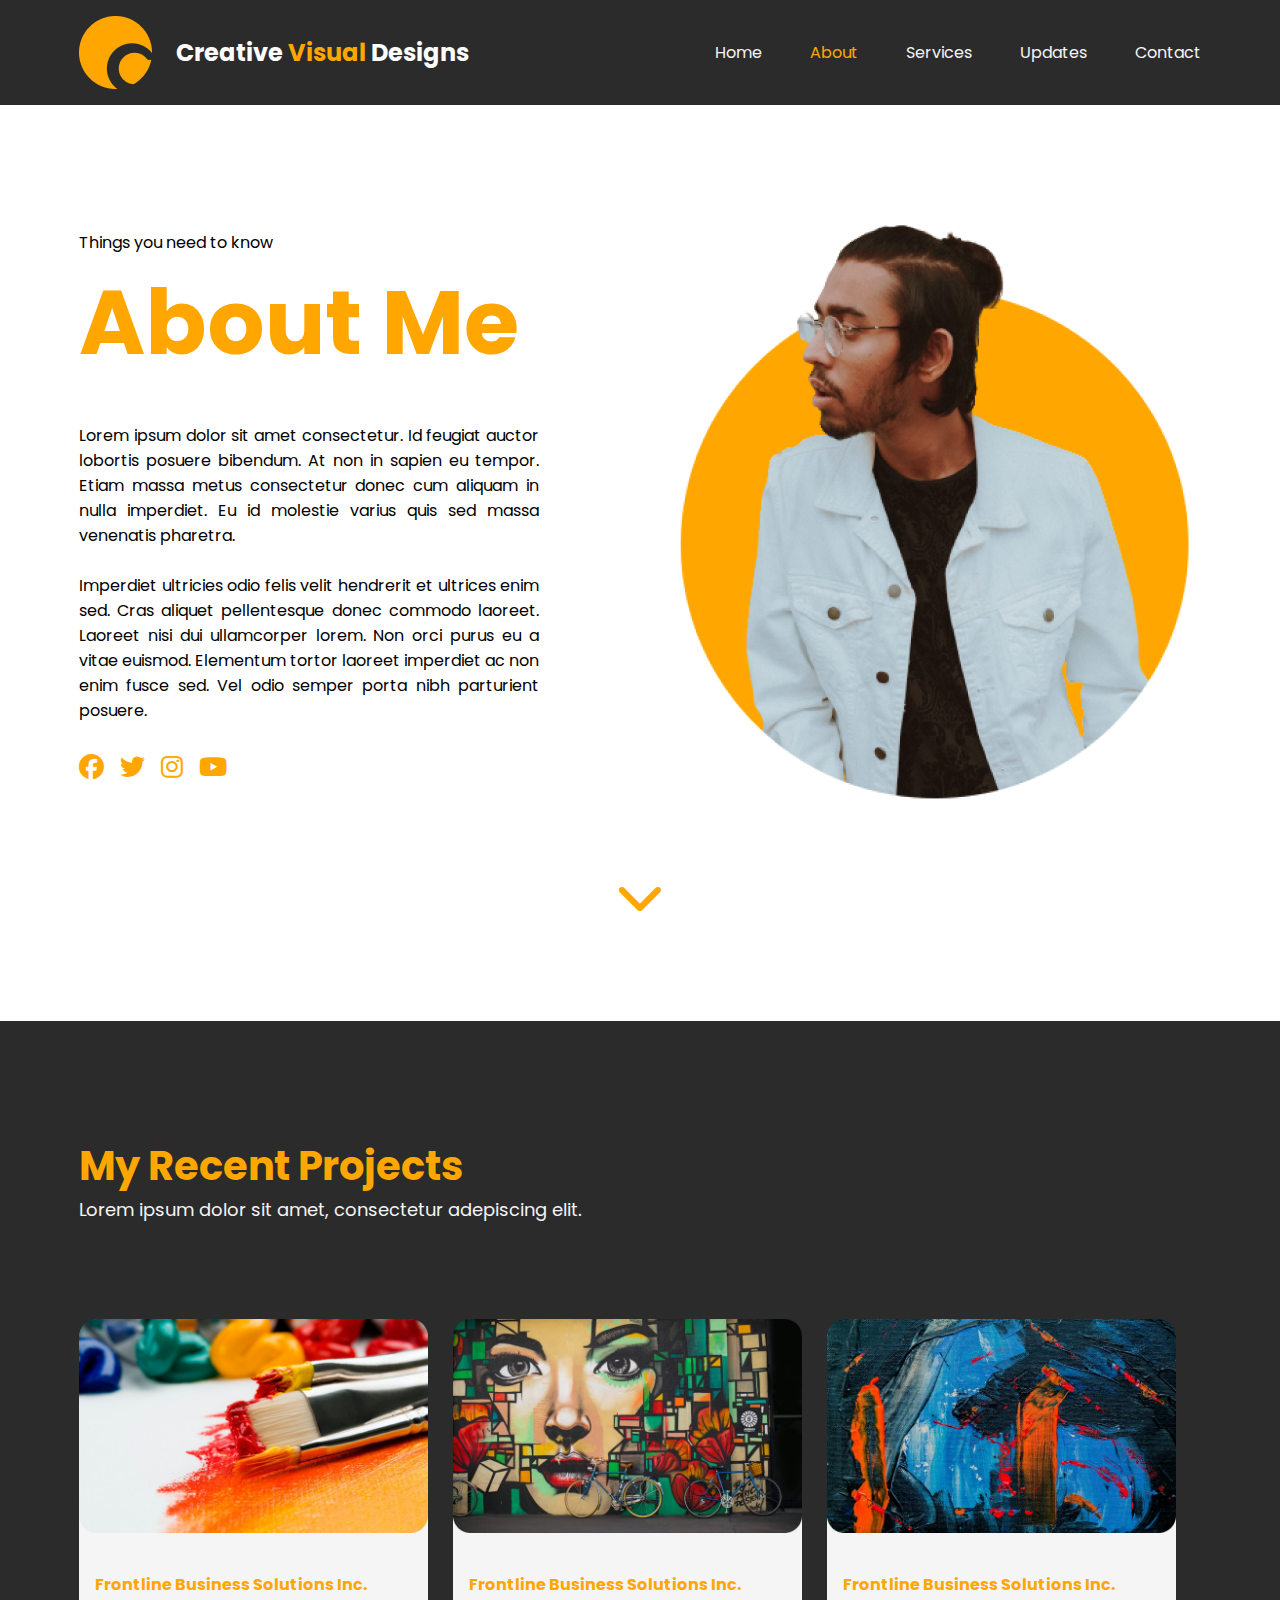
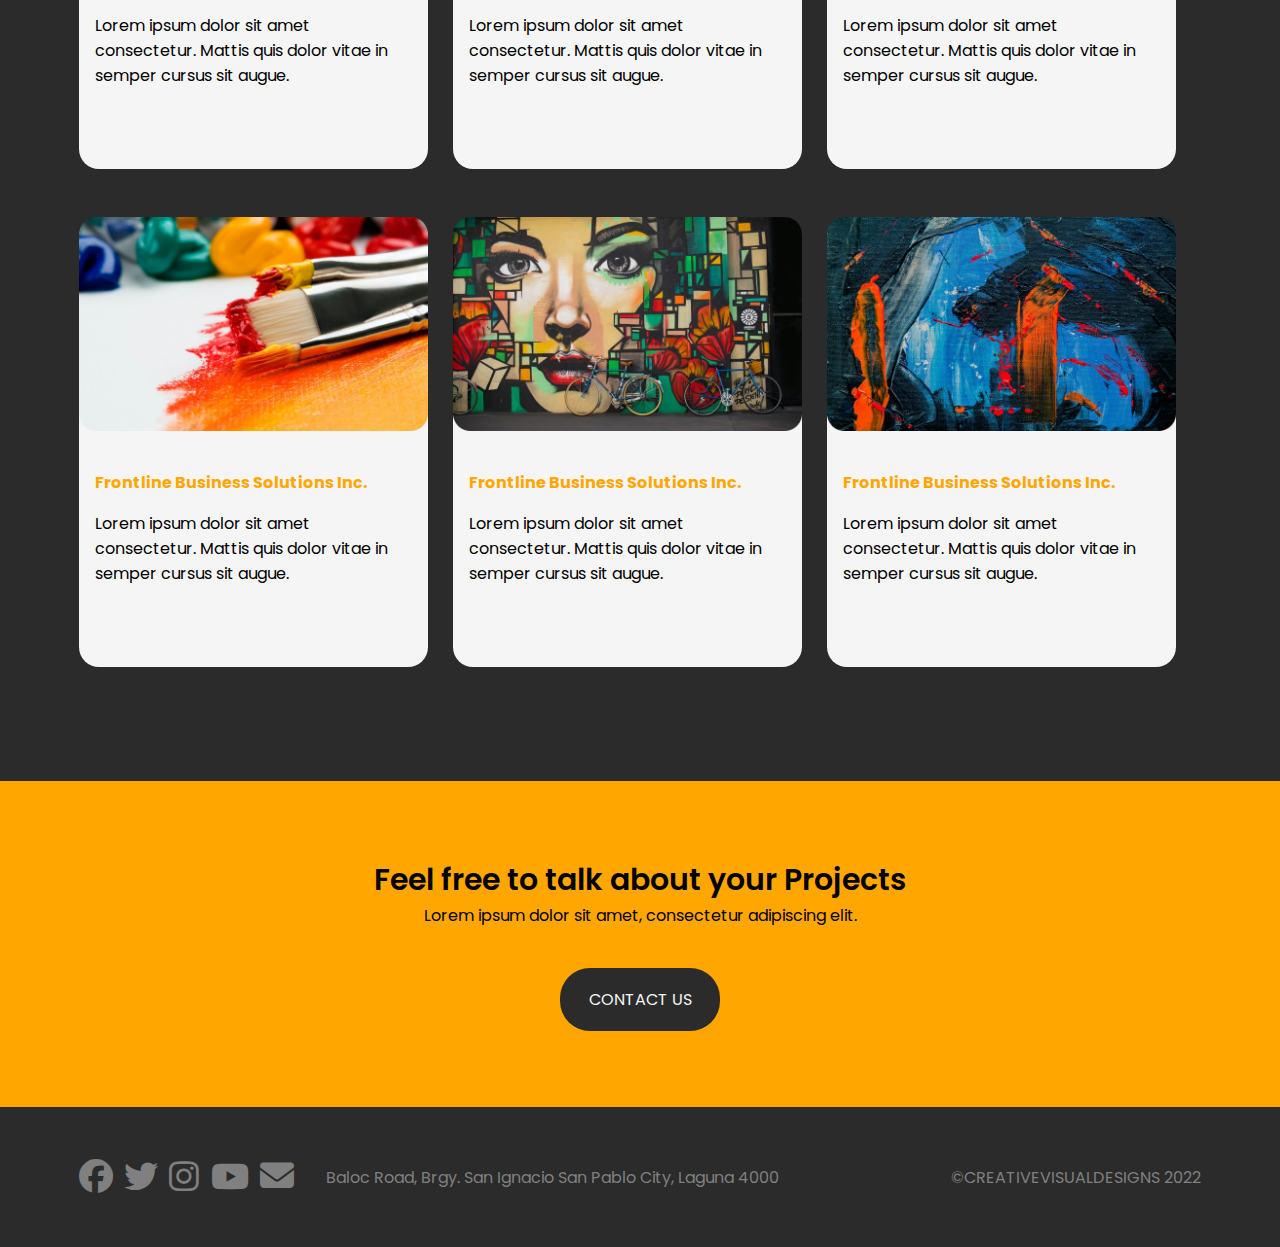
==== about.html @ cdef2e4a "added files" ====
<!DOCTYPE html>
<html lang="en">
<head>
    <meta charset="UTF-8">
    <meta http-equiv="X-UA-Compatible" content="IE=edge">
    <meta name="viewport" content="width=device-width, initial-scale=1.0">
    <link rel="stylesheet" href="/css/style.css">
    <link rel="stylesheet" href="https://cdnjs.cloudflare.com/ajax/libs/font-awesome/6.3.0/css/all.min.css">
    <title>About</title>
</head>
<body>
    <header class="header">
        <div class="container">
            <div class="header__wrapper">

                <div class="header__logo">
                    <img src="/img/logo.png" alt="">
                    <h2>Creative <Span>Visual</Span> Designs</h2>
                </div>
    
                <nav>
                    <ul>
                        <li><a class=" " href="/index.html">Home</a></li>
                        <li><a class="active" href="/about.html">About</a></li>
                        <li><a class=" " href="/services.html">Services</a></li>
                        <li><a class=" "href="">Updates</a></li>
                        <li><a class=" "href="">Contact</a></li>
                    </ul>
                </nav>

            </div>
        </div>
    </header>

    <section class="about-section">
        <div class="container">
            <div class="tyntk__wrapper">
                <div class="tyntk__content">
                    <h6>Things you need to know</h6>
                    <h1>About Me</h1>
                    <p>Lorem ipsum dolor sit amet consectetur. Id feugiat auctor lobortis posuere bibendum. At non in sapien eu tempor. Etiam massa metus consectetur donec cum aliquam in nulla imperdiet. Eu id molestie varius quis sed massa venenatis pharetra.
                    <br><br>
                    Imperdiet ultricies odio felis velit hendrerit et ultrices enim sed. Cras aliquet pellentesque donec commodo laoreet. Laoreet nisi dui ullamcorper lorem. Non orci purus eu a vitae euismod. Elementum tortor laoreet imperdiet ac non enim fusce sed. Vel odio semper porta nibh parturient posuere.
                    </p>

                    <div class="tyntk-soc-media">
                        <a href=""><i class="fa-brands fa-facebook"></i></a>
                            <a href=""><i class="fa-brands fa-twitter"></i></a>
                            <a href=""><i class="fa-brands fa-instagram"></i></a>
                            <a href=""><i class="fa-brands fa-youtube"></i></a>
                    </div>
                </div>

                <img src="/img/aboutme.png" alt="">
            </div>

            <div class="scrldwn">
                <i class="fa-solid fa-chevron-down"></i>
            </div>
        </div>
    </section>

    <section class="recent-projects">
        <div class="container">
            <div class="recent-projects__wrapper">
                <div class="recent-project-title">
                    <h2>My Recent Projects</h2>
                    <p>Lorem ipsum dolor sit amet, consectetur adepiscing elit.</p>
                </div>

                <div class="recent-project__content">
                    <div class="rp-card">
                        <img src="/img/latest3.png" alt="">
                        <div class="rp-desc__content">
                            <h4>Frontline Business Solutions Inc.</h4>
                            <p>Lorem ipsum dolor sit amet consectetur. Mattis quis dolor vitae in semper cursus sit augue.</p>
                        </div>
                    </div>

                    <div class="rp-card">
                        <img src="/img/latest1.png" alt="">
                        <div class="rp-desc__content">
                            <h4>Frontline Business Solutions Inc.</h4>
                            <p>Lorem ipsum dolor sit amet consectetur. Mattis quis dolor vitae in semper cursus sit augue.</p>                           
                        </div>
                    </div>

                    <div class="rp-card">
                        <img src="/img/latest2.png" alt="">
                        <div class="rp-desc__content">
                            <h4>Frontline Business Solutions Inc.</h4>
                            <p>Lorem ipsum dolor sit amet consectetur. Mattis quis dolor vitae in semper cursus sit augue.</p>                           
                        </div>
                    </div>

                    <div class="rp-card">
                        <img src="/img/latest3.png" alt="">
                        <div class="rp-desc__content">
                            <h4>Frontline Business Solutions Inc.</h4>
                            <p>Lorem ipsum dolor sit amet consectetur. Mattis quis dolor vitae in semper cursus sit augue.</p>
                        </div>
                    </div>

                    <div class="rp-card">
                        <img src="/img/latest1.png" alt="">
                        <div class="rp-desc__content">
                            <h4>Frontline Business Solutions Inc.</h4>
                            <p>Lorem ipsum dolor sit amet consectetur. Mattis quis dolor vitae in semper cursus sit augue.</p>                           
                        </div>
                    </div>

                    <div class="rp-card">
                        <img src="/img/latest2.png" alt="">
                        <div class="rp-desc__content">
                            <h4>Frontline Business Solutions Inc.</h4>
                            <p>Lorem ipsum dolor sit amet consectetur. Mattis quis dolor vitae in semper cursus sit augue.</p>                           
                        </div>
                    </div>
                </div>
            </div>
        </div>
    </section>

    <section class="feel-free">
        <div class="container">
            <div class="feel-free__wrapper">
                <div class="feel-free__content">
                    <h1>Feel free to talk about your Projects</h1>
                    <p>Lorem ipsum dolor sit amet, consectetur adipiscing elit.</p>
                    <a href="">CONTACT US</a>
                </div>
            </div>
        </div>
    </section>

    <footer class="footer">
        <div class="container">
            <div class="footer__wrapper">
                <div class="soc-media-address__content">
                    <div class="soc-media">
                        <a href=""><i class="fa-brands fa-facebook"></i></a>
                        <a href=""><i class="fa-brands fa-twitter"></i></a>
                        <a href=""><i class="fa-brands fa-instagram"></i></a>
                        <a href=""><i class="fa-brands fa-youtube"></i></a>
                        <a href=""><i class="fa-solid fa-envelope"></i></a>
                    </div>
                    <div class="address">
                        <p>Baloc Road, Brgy. San Ignacio San Pablo City, Laguna 4000</p>
                    </div>
                </div>

                <div class="copyright">
                    <p>©CREATIVEVISUALDESIGNS 2022</p>
                </div>
            </div>
        </div>
    </footer>
</body>
</html>
---- css/style.css ----
@import url('https://fonts.googleapis.com/css2?family=Poppins:ital,wght@0,400;0,500;0,600;0,700;0,800;0,900;1,400&display=swap');
*{
    padding: 0;
    margin: 0;
    box-sizing: border-box;
}

body{
    font-family: 'Poppins', sans-serif;
}

:root{
    --primary:#FFA700;
    --black: #2B2B2B;
    --gray: #808080;
    --white: #FFFFFF;
    --dirty_white: #F5F5F5;
    --h1: 90px;
}

/*------------Header Style starts here----*/

.header{
    background-color: var(--black);
    padding: 1rem 0;
}

.container{
    max-width: 114rem;
    margin: 0 auto;
    padding: 0 1.5rem;
}

.header__wrapper{
    display: flex;
    justify-content: space-between;
    align-items: center;
}

.header__logo{
    display: flex;
    align-items: center;
    gap: 1.5rem;
    color: var(--white);
}

.header__logo span{
    color: var(--primary);
}

nav ul{
    list-style: none;
    display: flex;
    gap: 3rem;
}

nav ul li a{
    color: var(--dirty_white);
    text-decoration: none;
    transition: .3s ease;
}

nav ul li a:hover{
    color: var(--primary);
    
}

.active{
    color: var(--primary);
}

/*------------Header Style ends here----*/

.banner{
    padding: 6rem 0;
}

.banner__wrapper{
    display: flex;
    align-items: center;
    gap: 4rem;
}

.banner img{
    width: 40rem;
}

.banner__content{
    flex-direction: column;
}

.banner__content h1{
    color: var(--primary);
    font-size: 90px;
    line-height: 1;
}

.banner__content a{
    display: inline-block;
    text-decoration: none;
    background-color: var(--primary);
    color: white;
    padding: 1rem 1.5rem;
    border-radius: 30px;
    text-transform: uppercase;
    transition: 0.3s ease;
}

.banner__content a:hover{
    background-color: var(--black);
}

.banner__content p{
    margin: 2rem 0;
    text-align: justify;
}

/*------ SERVICES QUOTES STARTS HERE------*/

.get_a_quote{
    background-color: var(--black);
    height: 720px;
    display: flex;
    align-items: center;
}

.quote__wrapper{
    display: grid;
    grid-template-columns: 1fr 1fr 1fr;
}

.quote{
    text-align: center;
    width: 335px;
    justify-content: center;
}

.quote a{
    display: inline-block;
    text-decoration: none;
    color: white;
    background-color: var(--primary);
    border: 2px solid var(--primary);
    padding: 1rem 1.5rem;
    border-radius: 30px;
    text-transform: uppercase;
    transition: 0.3s ease;
}

.quote a:hover{
    background-color: var(--black);
    border: 2px solid var(--primary);
}

.quote img{
    margin-bottom: 1rem;
}

.quote h3{
    color: var(--primary);
    margin-bottom: 2rem;
}

.quote p{
    text-align: justify;
    color: var(--white);
    margin-bottom: 3rem;
}


/*------ ABOUT SECTION STARTS HERE------*/

.about-me{
    height: 768px;
    display: flex;
    align-items: center;
}

.about__wrapper{
    display: flex;
    align-items: center;
    gap: 6rem;
}

.aboutme__content h2{
    margin-bottom: 2rem;
    color: var(--primary);
}

.aboutme__content p{
    text-align: justify;
}

/*------ LATEST TRENDS SECTION STARTS HERE------*/

.latest-trends{
    height: 775px;
    background-color: var(--black);
    display: flex;
    align-items: center;
}

.latest-trends-text{
    margin-bottom: 4rem;
}

.latest-trends-text h1{
    color: var(--primary);
    font-size: 35px;
}

.latest-trends-text p{
    color: var(--dirty_white);
    
}

.latest-trends__content{
    display: grid;
    grid-template-columns: 1fr 1fr 1fr;
    gap: 2.5rem;
}

.lt-card{
    width: 349px;
    background-color: var(--dirty_white);
    border-radius: 20px;
    transition: 300ms ease;
    
}

.lt-card:hover{
    transform: scale(1.05);
}

.lt-card h4{
    color: var(--primary);
    margin-bottom: 1rem;
}

.lt-card p{
    font-size: 14px;
    margin-bottom: 2rem;
}

.lt-card a{
    text-decoration: none;
    color: var(--primary);
    transition: 0.3s ease;
}

.lt-card a:hover{
    color: var(--black);
}

.lt-card img{
    width: 100%;
}

.desc__content{
    margin: 2rem 1rem;
}

/*------ FEEL FREE SECTION STARTS HERE------*/

.feel-free{
    background-color: var(--primary);
    height: 326px;
    display: flex;
    align-items: center;
}

.feel-free__content{
    text-align: center;
}

.feel-free__content h1{
    font-weight: 600;
    font-size: 30px;
}

.feel-free__content a{
    display: inline-block;
    text-decoration: none;
    color: var(--dirty_white);
    background-color: var(--black);
    border-radius: 30px;
    padding: 1.2rem 1.8rem;
    margin-top: 2.5rem;
    transition: 0.3s ease;
}

.feel-free__content a:hover{
    background-color: var(--dirty_white);
    color: var(--black);
}

/*------ FOOTER SECTION STARTS HERE------*/

.footer{
    display: flex;
    align-items: center;
    background-color: var(--black);
    height: 140px;
}

.footer__wrapper{
    display: flex;
    justify-content: space-between;
}

.soc-media-address__content{
    display: flex;
    align-items: center;
    gap: 2rem;
    justify-content: space-between;
}

.soc-media{
    display: flex;
    gap: 0.7rem;
}

.soc-media i{
    color: var(--gray);
    font-size: 34px;
    transition: 0.3s ease;
}

.soc-media i:hover{
    color: var(--primary);
}

.address p{
    color: var(--gray);
}

.copyright{
    display: flex;
    align-items: center;
}

.copyright p{
    color: var(--gray);
}


/*------ ABOUT ME SECTION STARTS HERE------*/

.about-section{
    height: 916px;
    display: flex;
    align-items: center;
}

.tyntk__wrapper{
    display: flex;
    align-items: center;
    justify-content: space-between;
}

.tyntk__content h6{
    font-size: 16px;
    font-weight: 400;
}

.tyntk__content h1{
    font-size: 90px;
    color: var(--primary);
}

.tyntk__content p{
    text-align: justify;
    margin: 2rem 0;
}

.tyntk__content{
    width: 460px;
}

.tyntk__content a {
    text-decoration: none;
}

.tyntk__content a i {
    font-size: 25px;
    color: var(--primary);
}

.tyntk-soc-media {
    display: flex;
    gap: 1rem;
}

.scrldwn{
    text-align: center;
    margin-top: 4rem;
}

.scrldwn i{
    font-size: 48px;
    color: var(--primary);
}

/*------ RECENT PROJECT SECTION STARTS HERE------*/

.recent-projects{
    background-color: var(--black);
    height: 1360px;
    display: flex;
    align-items: center;
}

.recent-project-title{
    margin-bottom: 6rem;
}

.recent-project-title h2 {
    font-size: 40px;
    color: var(--primary);
}

.recent-project-title p {
    color: var(--dirty_white);
    font-size: 18px;
}

.recent-project__content{
    display: grid;
    grid-template-columns: 1fr 1fr 1fr;
    row-gap: 3rem;
}

.rp-card{
    width: 349px;
    height: 450px;
    background-color: var(--dirty_white);
    border-radius: 20px;
    transition: 300ms ease;
}

.rp-card img{
    width: 100%;
}

.rp-desc__content{
    margin: 2rem 1rem;
}

.rp-desc__content h4{
    color: var(--primary);
    margin-bottom: 1rem;
}


/* SERVICES STARTS HERE */

.web-design{
    display: flex;
    align-items: center;
    height: 916px;
}

.web-design__wrapper{
    display: flex;
    align-items: center;
    justify-content: space-between;
}

.web-design__content{
    width: 521px;
}

.web-design__content h1{
    font-size: 50px;
    line-height: 1;
    color: var(--primary);
    margin-bottom: 3rem;
}

.web-design__content p{
    text-align: justify;
    margin-bottom: 3rem;
}

.price h5,h6{
    font-size: 14px;
    font-weight: 400;
}

.price h3{
    font-size: 33px;
    color: var(--primary);
}

.price h6{
    font-style: italic;
}

/* GRAPHICS AND VECTOR SECTION STARTS HERE */

.graphics-vector{
    background-color: var(--black);
    height: 790px;
    display: flex;
    align-items: center;
}

.graphics-vector__content{
    display: flex;
    align-items: center;
    justify-content: space-between;
}

.web-design__content .white-text{
    color: var(--dirty_white);
}

/* SOCIAL MEDIA SPECIALIST STARTS HERE */

.soc-med-specialist{
    display: flex;
    align-items: center;
    height: 830px;
}

.soc-med-specialist__wrapper{
    display: flex;
    align-items: center;
    justify-content: space-between;
}












@media(min-width: 768px){
    .container{
        width: 100%;
    }
}

@media(min-width: 992px){
    .container{
        width: 970px;
    }
}

@media(min-width: 1200px){
    .container{
        width: 1170px;
    }
}
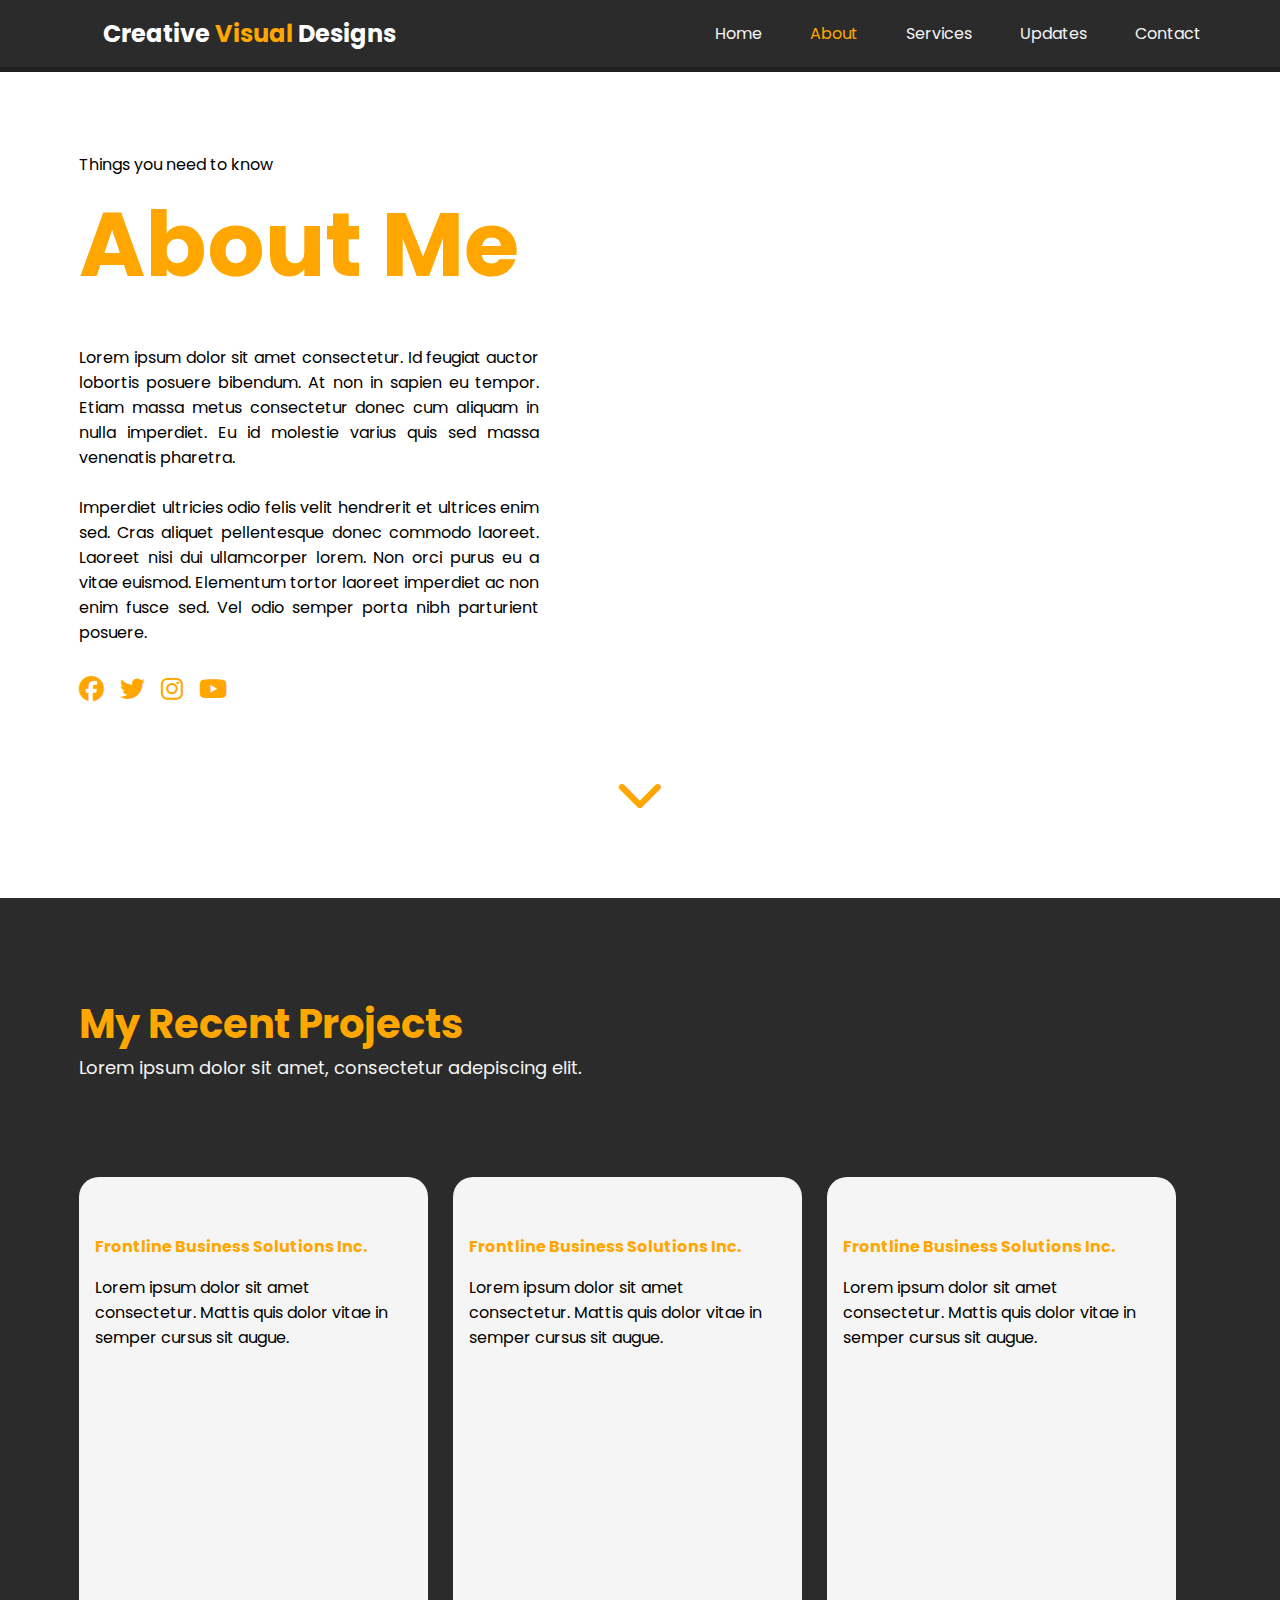
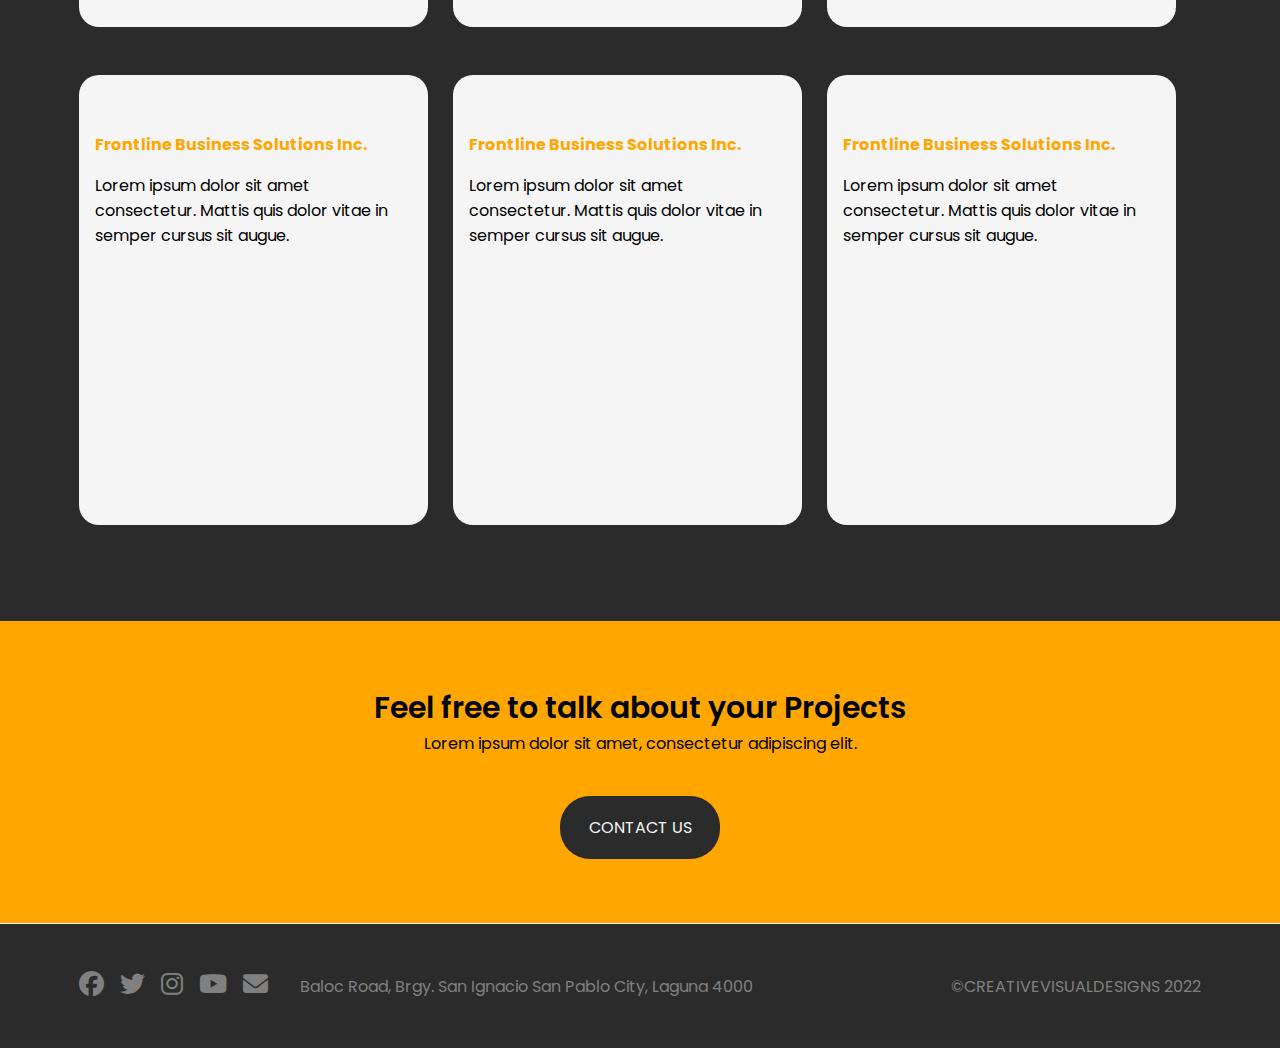
==== commit c1900b28: "updated files" ====
--- a/about.html
+++ b/about.html
@@ -18,15 +18,22 @@
                     <h2>Creative <Span>Visual</Span> Designs</h2>
                 </div>
     
-                <nav>
+                <nav class="nav">
                     <ul>
                         <li><a class=" " href="/index.html">Home</a></li>
                         <li><a class="active" href="/about.html">About</a></li>
                         <li><a class=" " href="/services.html">Services</a></li>
-                        <li><a class=" "href="">Updates</a></li>
-                        <li><a class=" "href="">Contact</a></li>
+                        <li><a class=" "href="/updates.html">Updates</a></li>
+                        <li><a class=" "href="/contacts.html">Contact</a></li>
                     </ul>
                 </nav>
+
+                <div class="toggle__menu">
+                    <!-- <i class="fa-solid fa-bars"></i> -->
+                    <span></span>
+                    <span></span>
+                    <span></span>
+                </div>
 
             </div>
         </div>
@@ -155,5 +162,7 @@
             </div>
         </div>
     </footer>
+
+    <script src="/script.js"></script>
 </body>
 </html>--- a/css/style.css
+++ b/css/style.css
@@ -3,10 +3,12 @@
     padding: 0;
     margin: 0;
     box-sizing: border-box;
+    font-family: 'Poppins', sans-serif;
 }
 
 body{
-    font-family: 'Poppins', sans-serif;
+
+    overflow-x: hidden;
 }
 
 :root{
@@ -23,6 +25,14 @@
 .header{
     background-color: var(--black);
     padding: 1rem 0;
+    position: sticky;
+    top: 0;
+    width: 100%;
+}
+
+.header, .border1{
+    border-bottom: 5px solid #212121;
+   
 }
 
 .container{
@@ -35,6 +45,7 @@
     display: flex;
     justify-content: space-between;
     align-items: center;
+
 }
 
 .header__logo{
@@ -69,16 +80,29 @@
     color: var(--primary);
 }
 
+.toggle__menu{
+    display: none;
+}
+
 /*------------Header Style ends here----*/
 
 .banner{
     padding: 6rem 0;
+
 }
 
 .banner__wrapper{
     display: flex;
     align-items: center;
     gap: 4rem;
+}
+
+@media (max-width: 768px){
+    .banner__wrapper{
+        display: flex;
+        flex-direction: column;
+        gap: 4rem;
+    }
 }
 
 .banner img{
@@ -91,7 +115,7 @@
 
 .banner__content h1{
     color: var(--primary);
-    font-size: 90px;
+    font-size: clamp(3rem, 5vw, 5rem);
     line-height: 1;
 }
 
@@ -115,11 +139,14 @@
     text-align: justify;
 }
 
+
+
 /*------ SERVICES QUOTES STARTS HERE------*/
 
 .get_a_quote{
     background-color: var(--black);
-    height: 720px;
+    /* height: 720px; */
+    padding: 8rem 0;
     display: flex;
     align-items: center;
 }
@@ -171,9 +198,9 @@
 /*------ ABOUT SECTION STARTS HERE------*/
 
 .about-me{
-    height: 768px;
-    display: flex;
-    align-items: center;
+    display: flex;
+    align-items: center;
+    padding: 8rem 0;
 }
 
 .about__wrapper{
@@ -194,10 +221,10 @@
 /*------ LATEST TRENDS SECTION STARTS HERE------*/
 
 .latest-trends{
-    height: 775px;
-    background-color: var(--black);
-    display: flex;
-    align-items: center;
+    background-color: var(--black);
+    display: flex;
+    align-items: center;
+    padding: 8rem 0;
 }
 
 .latest-trends-text{
@@ -264,9 +291,9 @@
 
 .feel-free{
     background-color: var(--primary);
-    height: 326px;
-    display: flex;
-    align-items: center;
+    display: flex;
+    align-items: center;
+    padding: 4rem;
 }
 
 .feel-free__content{
@@ -300,7 +327,11 @@
     display: flex;
     align-items: center;
     background-color: var(--black);
-    height: 140px;
+    padding: 3rem 0;
+}
+
+.footer, .border{
+    border-top: 1.2px solid var(--dirty_white);
 }
 
 .footer__wrapper{
@@ -317,12 +348,12 @@
 
 .soc-media{
     display: flex;
-    gap: 0.7rem;
+    gap: 1rem;
 }
 
 .soc-media i{
     color: var(--gray);
-    font-size: 34px;
+    font-size: 25px;
     transition: 0.3s ease;
 }
 
@@ -347,7 +378,7 @@
 /*------ ABOUT ME SECTION STARTS HERE------*/
 
 .about-section{
-    height: 916px;
+    padding: 5rem 0;
     display: flex;
     align-items: center;
 }
@@ -405,7 +436,7 @@
 
 .recent-projects{
     background-color: var(--black);
-    height: 1360px;
+    padding: 6rem 0;
     display: flex;
     align-items: center;
 }
@@ -457,7 +488,7 @@
 .web-design{
     display: flex;
     align-items: center;
-    height: 916px;
+    padding: 5rem 0;
 }
 
 .web-design__wrapper{
@@ -500,7 +531,7 @@
 
 .graphics-vector{
     background-color: var(--black);
-    height: 790px;
+    padding: 6rem 0;
     display: flex;
     align-items: center;
 }
@@ -520,7 +551,7 @@
 .soc-med-specialist{
     display: flex;
     align-items: center;
-    height: 830px;
+    padding: 6rem 0;
 }
 
 .soc-med-specialist__wrapper{
@@ -529,20 +560,375 @@
     justify-content: space-between;
 }
 
-
-
-
-
-
-
-
-
-
-
-
-@media(min-width: 768px){
+/* CONTACT STARTS HERE */
+
+.contact-us{
+    background-color: var(--black);
+    height: 100vh;
+    color: var(--dirty_white);
+    display: flex;
+    align-items: center;
+}
+
+.contact__wrapper{
+    display: flex;
+    align-items: center;
+    justify-content: space-between;
+    gap: 3rem;
+}
+
+.contact__content{
+    width: 560px;
+}
+
+
+
+.contact__content h1{
+    font-size: 70px;
+    color: var(--primary);
+    margin-bottom: 4rem;
+}
+
+.contact__content p{
+    margin-bottom: 4rem;
+}
+
+.contact{
+    display: flex;
+    align-items: center;
+    gap: 1rem;
+    margin: 2rem 0;
+}
+
+.contact i, .contact-soc-media i {
+    font-size: 25px;
+}
+
+.contact-soc-media {
+    display: flex;
+    gap: 1rem;
+    margin-top: 3rem;
+}
+
+.contact-soc-media a {
+    color: var(--dirty_white);
+}
+
+.message__content{
+    display: flex;
+    flex-direction: column;
+    width: 560px;
+}
+
+.message__content input, textarea{
+    padding: 1rem;
+    margin-bottom: 1.2rem;
+    border-radius: 2px;
+    border-style: none;
+}
+
+.btn-send{
+    text-align: right;
+}
+
+button{ 
+    padding: 1rem 1.5rem;
+    background-color: var(--primary);
+    border-style: none;
+    border-radius: 30px;
+    color: var(--dirty_white);
+    font-size: 16px;
+}
+
+/* UPDATES STARTS HERE */
+
+.updates p{
+    text-align: justify;
+}
+
+.updates__wrapper{
+    display: grid;
+    grid-template-columns: 2fr 1fr;
+    gap: 2rem;
+    margin-top: 4rem;
+}
+
+.latest-trends-section h1 {
+    font-size: 40px;
+    color: var(--primary);
+    
+}
+
+.latest-trends-section img{
+    margin-top: 4rem;
+    width: 100%;
+}
+
+
+
+.categories{
+    margin-top: 9rem;
+    height: 376px;
+    border-bottom: 1px solid gray;
+}
+
+.categories h2, .recent-post h2, .tags h2{
+    margin-bottom: 2rem;
+    color: var(--primary);
+}
+
+.categories-list h5{
+    font-weight: 400;
+}
+
+.categories-list{
+    display: flex;
+    justify-content: space-between;
+    margin-bottom: 1rem;
+}
+
+.author-date-tags__content{
+    display: flex;
+    gap: 2.5rem;
+    margin-top: .7rem;
+}
+
+.author-date-tags a {
+    text-decoration: none;
+    color: black;
+    font-size: 14px;
+}
+
+.designing-concept-section{
+    border-bottom: 1px solid black;
+    height: 270px;
+}
+
+.designing-concept-section h2, .design-to-code-section h2{
+    margin: 2rem 0;
+    color: var(--primary);
+}
+
+.designing-concept-section p, .design-to-code-section p{
+    margin-bottom: 2rem;
+}
+
+.recent-post{
+    margin-top: 6rem;
+    height: 500px;
+    border-bottom: 1px solid black;
+}
+
+.recent-post-list{
+    display: flex;
+    gap: 1rem;
+    margin-bottom: 2rem;
+}
+
+.recent-post-list a{
+    text-decoration: none;
+    color: var(--black);
+    font-weight: 800;
+    font-size: 15px;
+
+}
+
+.recent-post-desc{
+    position: relative;
+ }
+
+ .post-date{
+    position: absolute;
+    bottom: 0px;
+}
+
+.post-date a{
+    font-weight: 400;
+}
+
+.tags{
+    margin-top: 2rem;
+}
+
+.tags a{
+    display: inline-block;
+    text-decoration: none;
+    color: var(--black);
+    border-radius: 30px;
+    border: 2px solid var(--black);
+    padding: 1rem;
+    margin: .5rem;
+    font-weight: 600;
+    transition: .3s ease;
+}
+
+.tags a:hover{
+    background-color: var(--black);
+    color: var(--dirty_white);
+}
+
+.tag-active{
+    color: var(--dirty_white);
+    background-color: var(--black);
+}
+
+
+
+
+
+
+
+
+
+
+
+
+
+@media(max-width: 768px){
+
+    .banner__content a{
+        text-align: center;
+    }
+
     .container{
         width: 100%;
+    }
+
+    .toggle__menu i{
+        color: var(--primary);
+        font-size: 32px;
+    }
+
+    .toggle__menu {
+        display: block;
+        cursor: pointer;
+    }
+
+    .toggle__menu span{
+        display: block;
+        width: 2rem;
+        height: .2rem;
+        margin: .4rem;
+        transition: .3s ease;
+        background-color: var(--primary);
+    }
+
+    nav.open ul{
+        right: -50%;
+        transition: 0.3s ease;
+    }
+
+    nav ul{
+        display: block;
+        position: absolute;
+        right: -100%;
+        top: 6.6rem;
+        width: 100%;
+        height: 100vh;
+        background-color: white;
+        text-align: left;
+        transition: 0.3s ease;
+    }
+
+    nav ul li a{
+        display: block;
+        width: 100%;
+        padding: 1rem;
+        color: var(--black);
+        border-bottom: 1px solid var(--dirty_white);
+    }
+
+    nav ul li:hover{
+        background-color: var(--primary);
+    }
+
+    nav ul li:hover a{
+        color: var(--dirty_white);
+    }
+
+    .toggle__menu.open span:nth-child(1){
+        transition: .3s ease;
+        transform: translate(-2px, 7.3px) rotate(45deg);
+    }
+
+    .toggle__menu.open span:nth-child(2){
+        opacity: 0;
+        transition: 0s;
+    }
+
+    .toggle__menu.open span:nth-child(3){
+        transition: .3s ease;
+        transform: translate(-2px, -12px) rotate(-45deg);
+    }
+
+    .quote__wrapper{
+        grid-template-columns: 1fr;
+        row-gap: 7rem;
+        justify-items: center;
+    }
+
+    .about__wrapper{
+        flex-direction: column;
+    }
+
+    .latest-trends-text{
+        text-align: center;
+    }
+
+    .latest-trends__content{
+        grid-template-columns: 1fr;
+        justify-items: center;
+        row-gap: 4rem;
+    }
+
+    .soc-media-address__content{
+        display: block;
+    }
+
+
+    /* ABOUT SECTION */
+
+    .ctyntk__wrapper{
+        flex-direction: column;
+    }
+
+    .recent-project-title{
+        text-align: center;
+    }
+    
+    .recent-project__content{
+        grid-template-columns: 1fr;
+        justify-items: center;
+    }
+
+    /* SERVICES SECTIONS */
+
+    .web-design__wrapper, .graphics-vector__content,.soc-med-specialist__wrapper{
+        flex-direction: column;
+    }
+
+    .web-design__content{
+        margin-bottom: 4rem;
+    }
+
+    .graphics-vector__content img{
+        margin-bottom: 4rem;
+    }
+
+    /* UPDATES SECTIONS */
+
+    .updates__wrapper{
+        grid-template-columns: 1fr;
+    }
+
+    .updates-category__content{
+        display: none;
+    }
+
+    /* CONTACT SECTION */
+
+    .contact__wrapper{
+        flex-direction: column;
     }
 }
 
